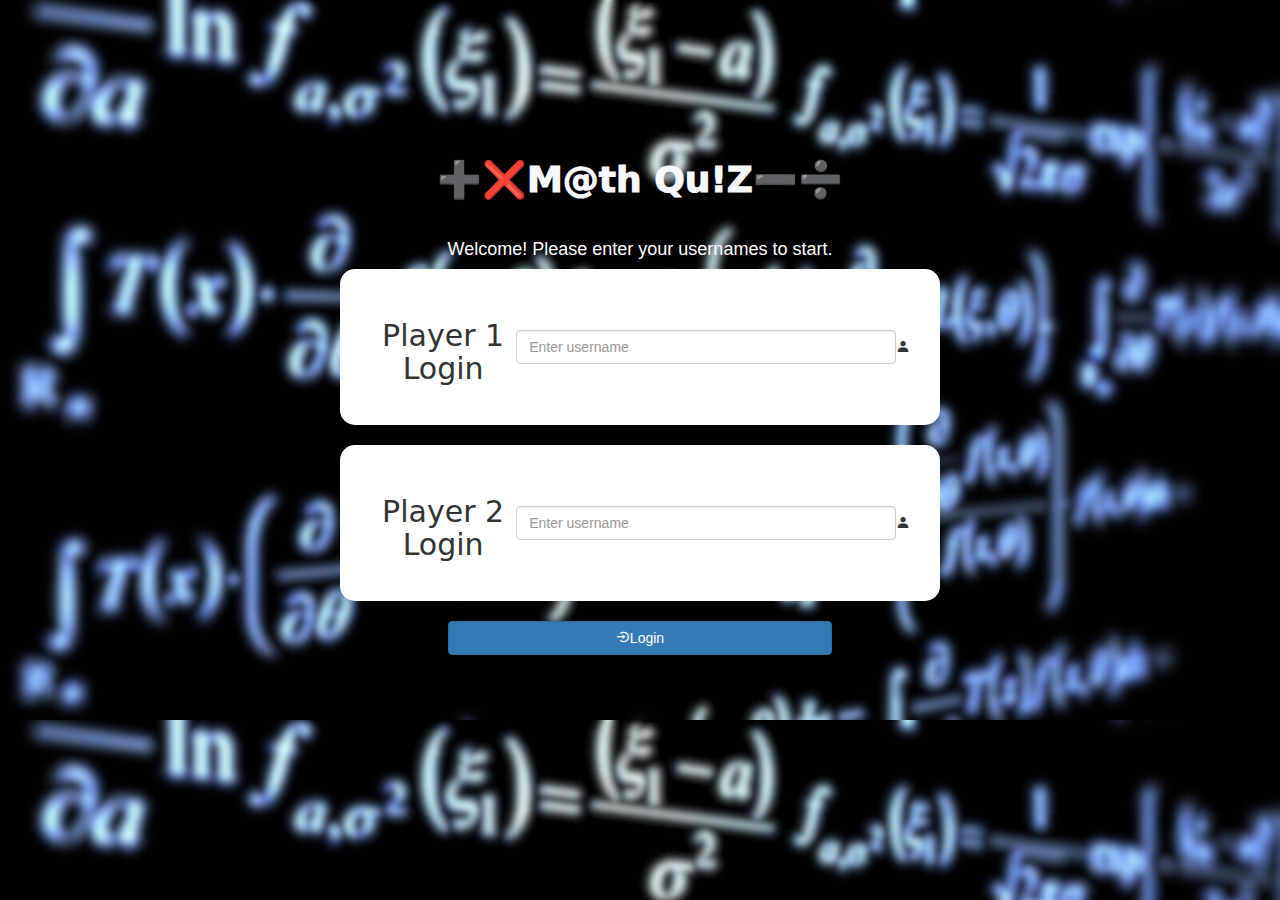
==== index.html @ 3a4823e7 "Add files via upload" ====
<!DOCTYPE html>
<html>
<head>
	<title>Guess The Word</title>

<meta name="viewport" content="width=device-width, initial-scale=1">
<link rel="stylesheet" href="https://maxcdn.bootstrapcdn.com/bootstrap/3.4.0/css/bootstrap.min.css">
<link href='https://unpkg.com/boxicons@2.1.4/css/boxicons.min.css' rel='stylesheet'>
<script src="https://ajax.googleapis.com/ajax/libs/jquery/3.4.1/jquery.min.js"></script>
<script src="https://maxcdn.bootstrapcdn.com/bootstrap/3.4.0/js/bootstrap.min.js"></script>

<link rel="stylesheet" type="text/css" href="game.css">

<script src="game_login.js"></script>
</head>
<body>
	<center>
		<br><br><br><br><br><br><br>
		<h1 id = "heading">➕❌M@th Qu!Z➖➗ </h1><br>
		<h4 style="color:white;"> Welcome! Please enter your usernames to start.</h4>
		<div class = "col-lg-4 col-sm-8 col-xs-12 login_div1">
			<h2 id = "loginhead"> Player 1 Login</h2>
			<br>
			<input id = "player1name" type = "text" class = "form-control" placeholder = "Enter username"><i class='bx bxs-user' ></i>
			<br>
		</div>
		<br>

		<div class = "col-lg-4 col-sm-8 col-xs-12 login_div2">
			<h2 id = "loginhead"> Player 2 Login </h2>
			<input id = "player2name" type = "text" class = "form-control" placeholder = "Enter username"><i class='bx bxs-user' ></i>
			<br>
		</div>
		<br>

		<button onclick = "addUser()" class = "btn btn-primary" style = "width: 30%"><i class='bx bx-log-in-circle'></i>Login</button>
	</center>
</body>
</html>
---- game.css ----
body
{
	background-image: url("bg.png") ;
	background-size:cover; 
	min: height 100vh;
}


.login_div1 , .login_div2
	{
		background: white;
		padding: 30px;
		float: none;
		border-radius: 15px;
		width: 600px;
		display:flex;
		justify-content:center;
		align-items:center;
	}


#player1_name , #player2_name
{
	display: inline-block;
	margin-left: 20px;
}
#word
{
	width: 60%;
}
#word_display
{
	letter-spacing: 5px;
}
#output
{
background: white;
border-radius: 10px;
border-top: 10px solid #AA4465;
padding: 10px;
float: none;
text-align: left;
}

#heading
{
	font-family: system-ui, -apple-system, BlinkMacSystemFont, 'Segoe UI', Roboto, Oxygen, Ubuntu, Cantarell, 'Open Sans', 'Helvetica Neue', sans-serif;
	font-weight: 1000;
	font: size 20px;
	color:ghostwhite;
}

#loginhead
{
	font-family: system-ui, -apple-system, BlinkMacSystemFont, 'Segoe UI', Roboto, Oxygen, Ubuntu, Cantarell, 'Open Sans', 'Helvetica Neue', sans-serif;
	font-weight: 200;
}
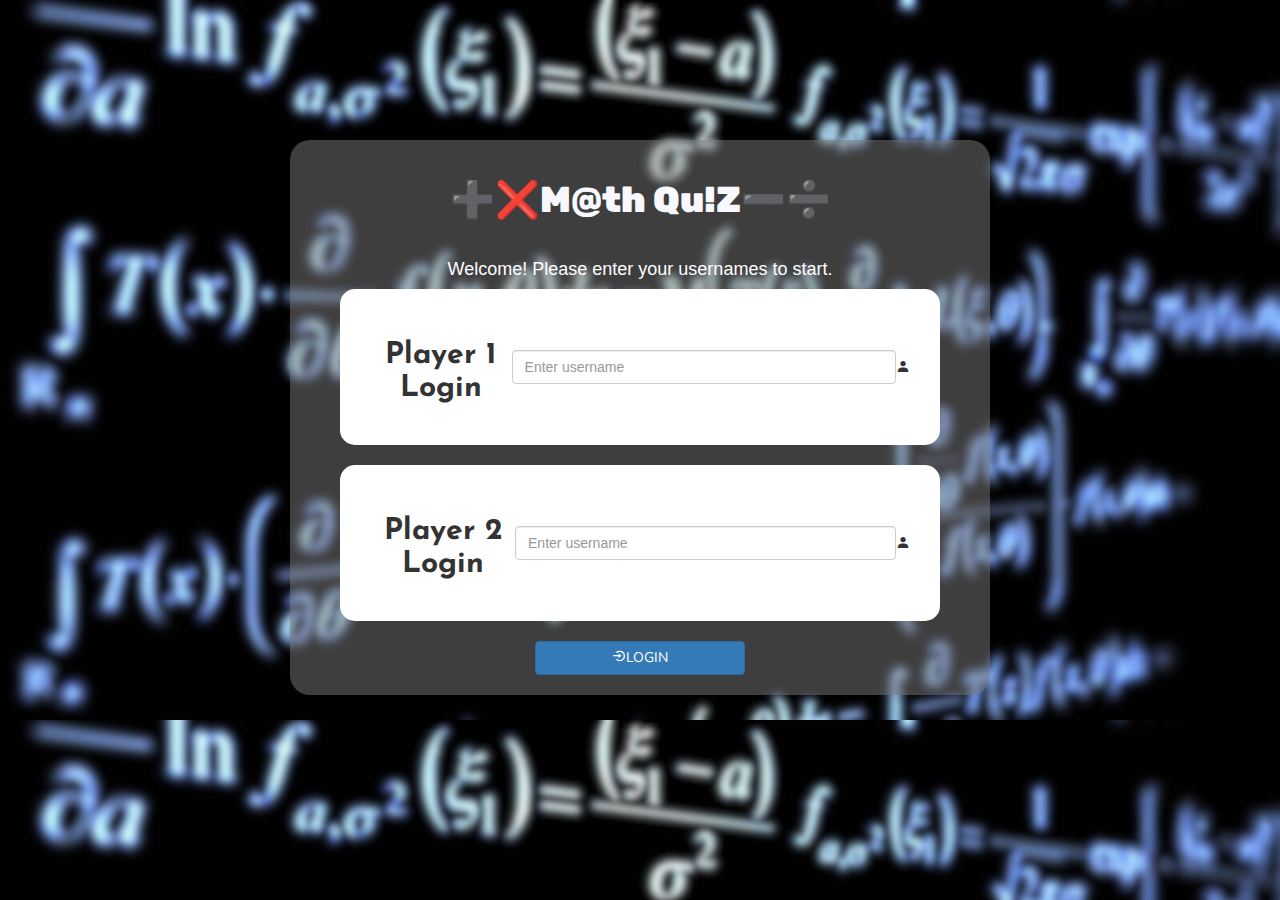
==== commit 130a66cc: "Add files via upload" ====
--- a/index.html
+++ b/index.html
@@ -1,21 +1,26 @@
 <!DOCTYPE html>
 <html>
 <head>
-	<title>Guess The Word</title>
+	<title>Math Quiz</title>
 
 <meta name="viewport" content="width=device-width, initial-scale=1">
 <link rel="stylesheet" href="https://maxcdn.bootstrapcdn.com/bootstrap/3.4.0/css/bootstrap.min.css">
+<link rel="preconnect" href="https://fonts.googleapis.com">
+<link rel="preconnect" href="https://fonts.gstatic.com" crossorigin>
+<link href="https://fonts.googleapis.com/css2?family=Anton&family=Josefin+Sans:ital,wght@0,141;1,141&family=Nunito:ital,wght@0,1000;1,1000&family=Outfit:wght@900&family=Rubik:ital,wght@0,497;1,497&display=swap" rel="stylesheet">
 <link href='https://unpkg.com/boxicons@2.1.4/css/boxicons.min.css' rel='stylesheet'>
 <script src="https://ajax.googleapis.com/ajax/libs/jquery/3.4.1/jquery.min.js"></script>
 <script src="https://maxcdn.bootstrapcdn.com/bootstrap/3.4.0/js/bootstrap.min.js"></script>
+<link rel="stylesheet" type="text/css" href="quiz_game.css">
+<script src="quiz_game_login.js"></script>
 
-<link rel="stylesheet" type="text/css" href="game.css">
-
-<script src="game_login.js"></script>
+<style>
+body{background-image: url("bg.png");background-size:cover; }</style>
 </head>
 <body>
 	<center>
 		<br><br><br><br><br><br><br>
+		<div id = "loginpg"><br>
 		<h1 id = "heading">➕❌M@th Qu!Z➖➗ </h1><br>
 		<h4 style="color:white;"> Welcome! Please enter your usernames to start.</h4>
 		<div class = "col-lg-4 col-sm-8 col-xs-12 login_div1">
@@ -33,7 +38,8 @@
 		</div>
 		<br>
 
-		<button onclick = "addUser()" class = "btn btn-primary" style = "width: 30%"><i class='bx bx-log-in-circle'></i>Login</button>
+		<button onclick = "addUser()" class = "btn btn-primary" style = "width: 30%" id = "logbtn"><i class='bx bx-log-in-circle'></i>LOGIN</button>
+	    <br><br></div>
 	</center>
 </body>
 </html>--- a/quiz_game.css
+++ b/quiz_game.css
@@ -0,0 +1,70 @@
+.login_div1 , .login_div2
+	{
+		background: white;
+		padding: 30px;
+		float: none;
+		border-radius: 15px;
+		width: 600px;
+		display:flex;
+		justify-content:center;
+		align-items:center;
+	}
+
+
+#player1_name , #player2_name
+{
+	display: inline-block;
+	margin-left: 20px;
+}
+#word
+{
+	width: 60%;
+}
+#word_display
+{
+	letter-spacing: 5px;
+}
+#output
+{
+background: white;
+border-radius: 10px;
+border-top: 10px solid #AA4465;
+padding: 10px;
+float: none;
+text-align: left;
+}
+
+#heading
+{
+	font-family: "Rubik", sans-serif;
+	font-weight: 1000;
+	font: size 20px;
+	color:ghostwhite;
+}
+
+#loginhead
+{
+	font-family: "Josefin Sans", sans-serif;
+	font-weight: 900;
+}
+
+#logbtn
+{
+	font-family: "Nunito", sans-serif;
+}
+
+#loginpg
+{
+	width: 700px;
+	background-color: rgba(123, 123, 123, 0.504);
+	border-radius: 20px;
+}
+
+#gpheading
+{
+	font-family: "Edu NSW ACT Foundation", cursive;;
+	font-weight: 700;
+	font-size: 40px;
+	color:ghostwhite;
+}
+
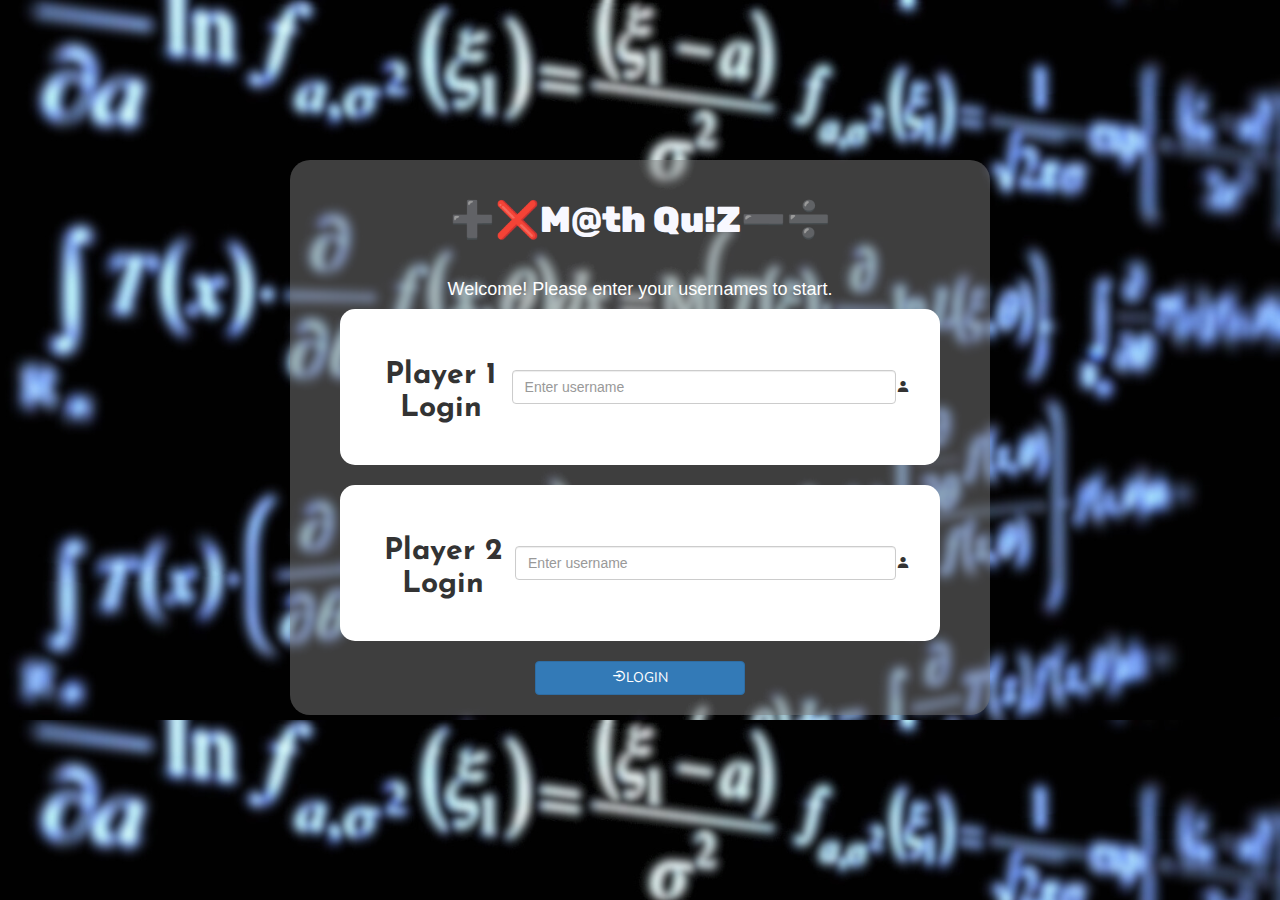
==== commit efec61df: "Add files via upload" ====
--- a/index.html
+++ b/index.html
@@ -19,7 +19,7 @@
 </head>
 <body>
 	<center>
-		<br><br><br><br><br><br><br>
+		<br><br><br><br><br><br><br><br>
 		<div id = "loginpg"><br>
 		<h1 id = "heading">➕❌M@th Qu!Z➖➗ </h1><br>
 		<h4 style="color:white;"> Welcome! Please enter your usernames to start.</h4>
--- a/quiz_game.css
+++ b/quiz_game.css
@@ -15,6 +15,7 @@
 {
 	display: inline-block;
 	margin-left: 20px;
+	color:white;
 }
 #word
 {
@@ -29,9 +30,12 @@
 background: white;
 border-radius: 10px;
 border-top: 10px solid #AA4465;
+border-top-width: 30px;
 padding: 10px;
 float: none;
 text-align: left;
+font-family: "Rubik", sans-serif;
+font-weight: 300;
 }
 
 #heading
@@ -62,9 +66,18 @@
 
 #gpheading
 {
-	font-family: "Edu NSW ACT Foundation", cursive;;
+	font-family: "Edu NSW ACT Foundation", cursive;
 	font-weight: 700;
 	font-size: 40px;
 	color:ghostwhite;
 }
 
+.q_input
+{
+	width: 300px;
+}
+
+#subbtn, #sendbtn
+{
+	font-family: "Comfortaa", sans-serif;
+}
